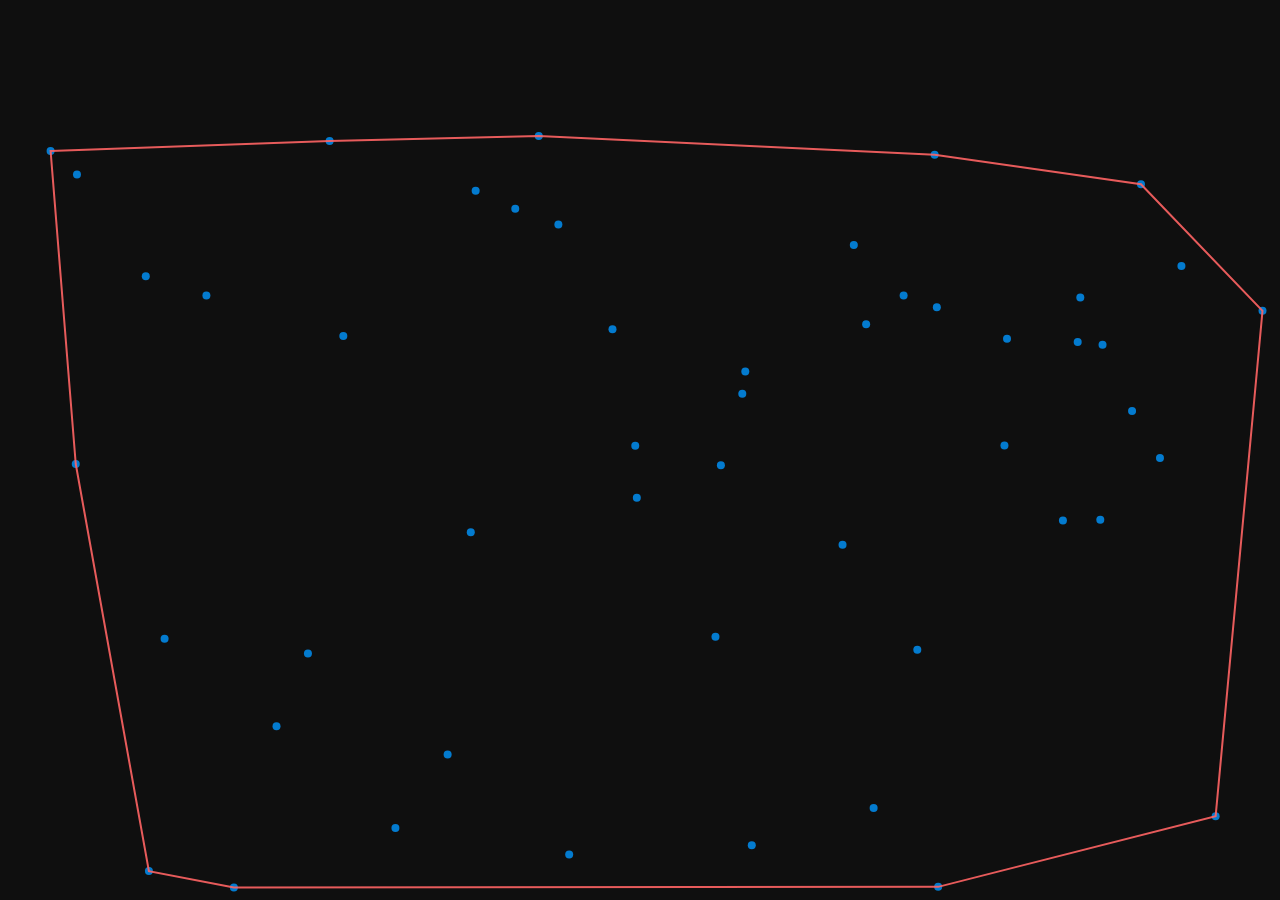
==== 3_test.html @ 67c2583a "erste animation der konvexen hüllen" ====
<!DOCTYPE html>
<html lang="en">
<head>
    <meta charset="UTF-8">
    <meta name="viewport" content="width=device-width, initial-scale=1.0">
    <title>Mathematische Canvas-Animation</title>
    <style>
        body {
            margin: 0;
            overflow: hidden;
            background: #0f0f0f;
        }
        canvas {
            display: block;
        }
    </style>
</head>
<body>
    <canvas id="backgroundCanvas"></canvas>
    <script>
      const canvas = document.getElementById('backgroundCanvas');
      const ctx = canvas.getContext('2d');
      document.body.appendChild(canvas);
      canvas.width = window.innerWidth;
      canvas.height = window.innerHeight;
      
      // Helper function to resize canvas on window resize
      window.addEventListener('resize', () => {
        canvas.width = window.innerWidth;
        canvas.height = window.innerHeight;
      });
      
      // Generate random points in the plane
      const points = Array.from({ length: 50 }, () => ({
        x: Math.random() * canvas.width,
        y: Math.random() * canvas.height,
      }));
      
      // Compute the convex hull using Graham's scan algorithm
      function computeConvexHull(points) {
        // Sort points by x-coordinate (and y-coordinate as a tiebreaker)
        points.sort((a, b) => a.x === b.x ? a.y - b.y : a.x - b.x);
      
        const cross = (o, a, b) => (a.x - o.x) * (b.y - o.y) - (a.y - o.y) * (b.x - o.x);
      
        const lower = [];
        for (const p of points) {
          while (lower.length >= 2 && cross(lower[lower.length - 2], lower[lower.length - 1], p) <= 0) {
            lower.pop();
          }
          lower.push(p);
        }
      
        const upper = [];
        for (const p of points.slice().reverse()) {
          while (upper.length >= 2 && cross(upper[upper.length - 2], upper[upper.length - 1], p) <= 0) {
            upper.pop();
          }
          upper.push(p);
        }
      
        // Remove the last point of each half because it's repeated
        upper.pop();
        lower.pop();
      
        return lower.concat(upper);
      }
      
      // Animate the points and convex hull
      function animate() {
        ctx.clearRect(0, 0, canvas.width, canvas.height);
      
        // Update points with random motion
        points.forEach(p => {
          p.x += (Math.random() - 0.5) * 2;
          p.y += (Math.random() - 0.5) * 2;
      
          // Keep points inside the canvas
          p.x = Math.max(0, Math.min(canvas.width, p.x));
          p.y = Math.max(0, Math.min(canvas.height, p.y));
        });
      
        // Compute the convex hull
        const hull = computeConvexHull(points);
      
        // Draw points
        ctx.fillStyle = 'rgba(0, 150, 255, 0.8)';
        points.forEach(p => {
          ctx.beginPath();
          ctx.arc(p.x, p.y, 4, 0, Math.PI * 2);
          ctx.fill();
        });
      
        // Draw convex hull
        ctx.strokeStyle = 'rgba(255, 100, 100, 0.9)';
        ctx.lineWidth = 2;
        ctx.beginPath();
        for (let i = 0; i < hull.length; i++) {
          const p = hull[i];
          if (i === 0) ctx.moveTo(p.x, p.y);
          else ctx.lineTo(p.x, p.y);
        }
        ctx.closePath();
        ctx.stroke();
      
        requestAnimationFrame(animate);
      }
      
      animate();
      
        </script>
</body>
</html>
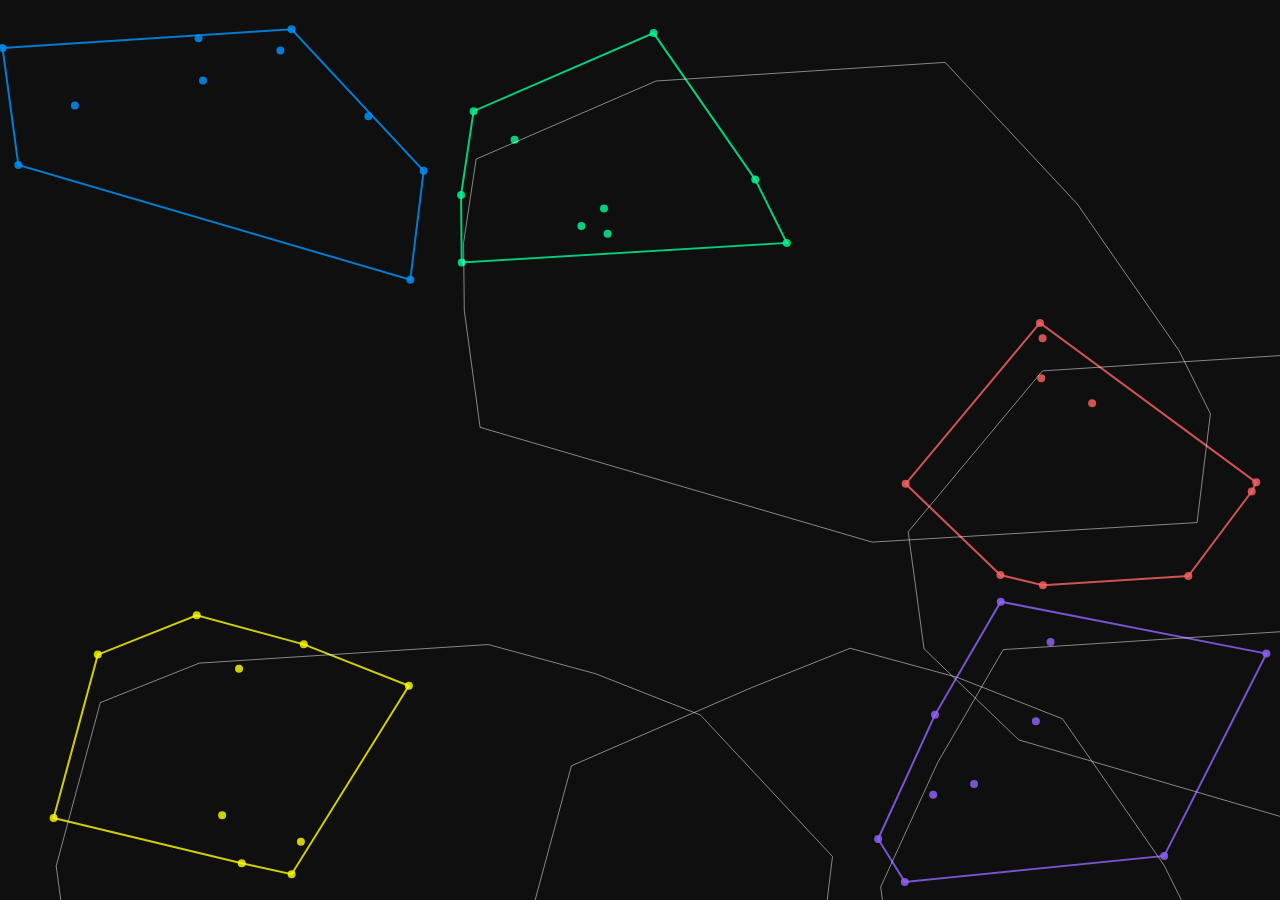
==== commit 1e67a0bb: "minkowski summe mehrer elemente" ====
--- a/3_test.html
+++ b/3_test.html
@@ -19,96 +19,145 @@
     <canvas id="backgroundCanvas"></canvas>
     <script>
       const canvas = document.getElementById('backgroundCanvas');
-      const ctx = canvas.getContext('2d');
-      document.body.appendChild(canvas);
-      canvas.width = window.innerWidth;
-      canvas.height = window.innerHeight;
-      
-      // Helper function to resize canvas on window resize
-      window.addEventListener('resize', () => {
-        canvas.width = window.innerWidth;
-        canvas.height = window.innerHeight;
-      });
-      
-      // Generate random points in the plane
-      const points = Array.from({ length: 50 }, () => ({
-        x: Math.random() * canvas.width,
-        y: Math.random() * canvas.height,
-      }));
-      
-      // Compute the convex hull using Graham's scan algorithm
-      function computeConvexHull(points) {
-        // Sort points by x-coordinate (and y-coordinate as a tiebreaker)
-        points.sort((a, b) => a.x === b.x ? a.y - b.y : a.x - b.x);
-      
-        const cross = (o, a, b) => (a.x - o.x) * (b.y - o.y) - (a.y - o.y) * (b.x - o.x);
-      
-        const lower = [];
-        for (const p of points) {
-          while (lower.length >= 2 && cross(lower[lower.length - 2], lower[lower.length - 1], p) <= 0) {
-            lower.pop();
-          }
-          lower.push(p);
-        }
-      
-        const upper = [];
-        for (const p of points.slice().reverse()) {
-          while (upper.length >= 2 && cross(upper[upper.length - 2], upper[upper.length - 1], p) <= 0) {
-            upper.pop();
-          }
-          upper.push(p);
-        }
-      
-        // Remove the last point of each half because it's repeated
-        upper.pop();
-        lower.pop();
-      
-        return lower.concat(upper);
+
+const ctx = canvas.getContext('2d');
+document.body.appendChild(canvas);
+canvas.width = window.innerWidth;
+canvas.height = window.innerHeight;
+
+// Helper function to resize canvas on window resize
+window.addEventListener('resize', () => {
+  canvas.width = window.innerWidth;
+  canvas.height = window.innerHeight;
+});
+
+// Generate multiple sets of random points
+const createPointSet = (count, offsetX = 0, offsetY = 0) => {
+  return Array.from({ length: count }, () => ({
+    x: Math.random() * canvas.width / 3 + offsetX,
+    y: Math.random() * canvas.height / 3 + offsetY,
+    vx: (Math.random() - 0.5) * 0.5,
+    vy: (Math.random() - 0.5) * 0.5
+  }));
+};
+
+const pointSets = [
+  createPointSet(10, 0, 0),
+  createPointSet(10, canvas.width / 3, 0),
+  createPointSet(10, (2 * canvas.width) / 3, canvas.height / 3),
+  createPointSet(10, 0, (2 * canvas.height) / 3),
+  createPointSet(10, (2 * canvas.width) / 3, (2 * canvas.height) / 3)
+];
+
+// Compute the convex hull using Graham's scan algorithm
+function computeConvexHull(points) {
+  // Sort points by x-coordinate (and y-coordinate as a tiebreaker)
+  points.sort((a, b) => a.x === b.x ? a.y - b.y : a.x - b.x);
+
+  const cross = (o, a, b) => (a.x - o.x) * (b.y - o.y) - (a.y - o.y) * (b.x - o.x);
+
+  const lower = [];
+  for (const p of points) {
+    while (lower.length >= 2 && cross(lower[lower.length - 2], lower[lower.length - 1], p) <= 0) {
+      lower.pop();
+    }
+    lower.push(p);
+  }
+
+  const upper = [];
+  for (const p of points.slice().reverse()) {
+    while (upper.length >= 2 && cross(upper[upper.length - 2], upper[upper.length - 1], p) <= 0) {
+      upper.pop();
+    }
+    upper.push(p);
+  }
+
+  // Remove the last point of each half because it's repeated
+  upper.pop();
+  lower.pop();
+
+  return lower.concat(upper);
+}
+
+// Compute Minkowski sum of multiple convex hulls
+function computeMinkowskiSum(hullA, hullB) {
+  const sum = [];
+  for (const a of hullA) {
+    for (const b of hullB) {
+      sum.push({ x: a.x + b.x, y: a.y + b.y });
+    }
+  }
+  return computeConvexHull(sum);
+}
+
+// Animate the points and convex hulls
+function animate() {
+  ctx.clearRect(0, 0, canvas.width, canvas.height);
+
+  // Update points with smooth motion
+  pointSets.forEach(points => {
+    points.forEach(p => {
+      p.x += p.vx;
+      p.y += p.vy;
+
+      // Reverse velocity if points hit the canvas boundary
+      if (p.x <= 0 || p.x >= canvas.width) p.vx *= -1;
+      if (p.y <= 0 || p.y >= canvas.height) p.vy *= -1;
+    });
+  });
+
+  // Compute convex hulls for each set
+  const hulls = pointSets.map(points => computeConvexHull(points));
+
+  // Draw points and hulls
+  const colors = ['rgba(0, 150, 255, 0.8)', 'rgba(0, 255, 150, 0.8)', 'rgba(255, 100, 100, 0.8)', 'rgba(255, 255, 0, 0.8)', 'rgba(150, 100, 255, 0.8)'];
+
+  pointSets.forEach((points, index) => {
+    // Draw points
+    ctx.fillStyle = colors[index % colors.length];
+    points.forEach(p => {
+      ctx.beginPath();
+      ctx.arc(p.x, p.y, 4, 0, Math.PI * 2);
+      ctx.fill();
+    });
+
+    // Draw convex hull
+    const hull = hulls[index];
+    ctx.strokeStyle = colors[index % colors.length];
+    ctx.lineWidth = 2;
+    ctx.beginPath();
+    for (let i = 0; i < hull.length; i++) {
+      const p = hull[i];
+      if (i === 0) ctx.moveTo(p.x, p.y);
+      else ctx.lineTo(p.x, p.y);
+    }
+    ctx.closePath();
+    ctx.stroke();
+  });
+
+  // Compute Minkowski sums of all hulls pairwise and draw them
+  ctx.strokeStyle = 'rgba(255, 255, 255, 0.5)';
+  ctx.lineWidth = 1;
+  for (let i = 0; i < hulls.length; i++) {
+    for (let j = i + 1; j < hulls.length; j++) {
+      const minkowskiHull = computeMinkowskiSum(hulls[i], hulls[j]);
+      ctx.beginPath();
+      for (let k = 0; k < minkowskiHull.length; k++) {
+        const p = minkowskiHull[k];
+        if (k === 0) ctx.moveTo(p.x, p.y);
+        else ctx.lineTo(p.x, p.y);
       }
-      
-      // Animate the points and convex hull
-      function animate() {
-        ctx.clearRect(0, 0, canvas.width, canvas.height);
-      
-        // Update points with random motion
-        points.forEach(p => {
-          p.x += (Math.random() - 0.5) * 2;
-          p.y += (Math.random() - 0.5) * 2;
-      
-          // Keep points inside the canvas
-          p.x = Math.max(0, Math.min(canvas.width, p.x));
-          p.y = Math.max(0, Math.min(canvas.height, p.y));
-        });
-      
-        // Compute the convex hull
-        const hull = computeConvexHull(points);
-      
-        // Draw points
-        ctx.fillStyle = 'rgba(0, 150, 255, 0.8)';
-        points.forEach(p => {
-          ctx.beginPath();
-          ctx.arc(p.x, p.y, 4, 0, Math.PI * 2);
-          ctx.fill();
-        });
-      
-        // Draw convex hull
-        ctx.strokeStyle = 'rgba(255, 100, 100, 0.9)';
-        ctx.lineWidth = 2;
-        ctx.beginPath();
-        for (let i = 0; i < hull.length; i++) {
-          const p = hull[i];
-          if (i === 0) ctx.moveTo(p.x, p.y);
-          else ctx.lineTo(p.x, p.y);
-        }
-        ctx.closePath();
-        ctx.stroke();
-      
-        requestAnimationFrame(animate);
-      }
-      
-      animate();
-      
-        </script>
+      ctx.closePath();
+      ctx.stroke();
+    }
+  }
+
+  requestAnimationFrame(animate);
+}
+
+animate();
+
+    </script>
 </body>
 </html>
 
